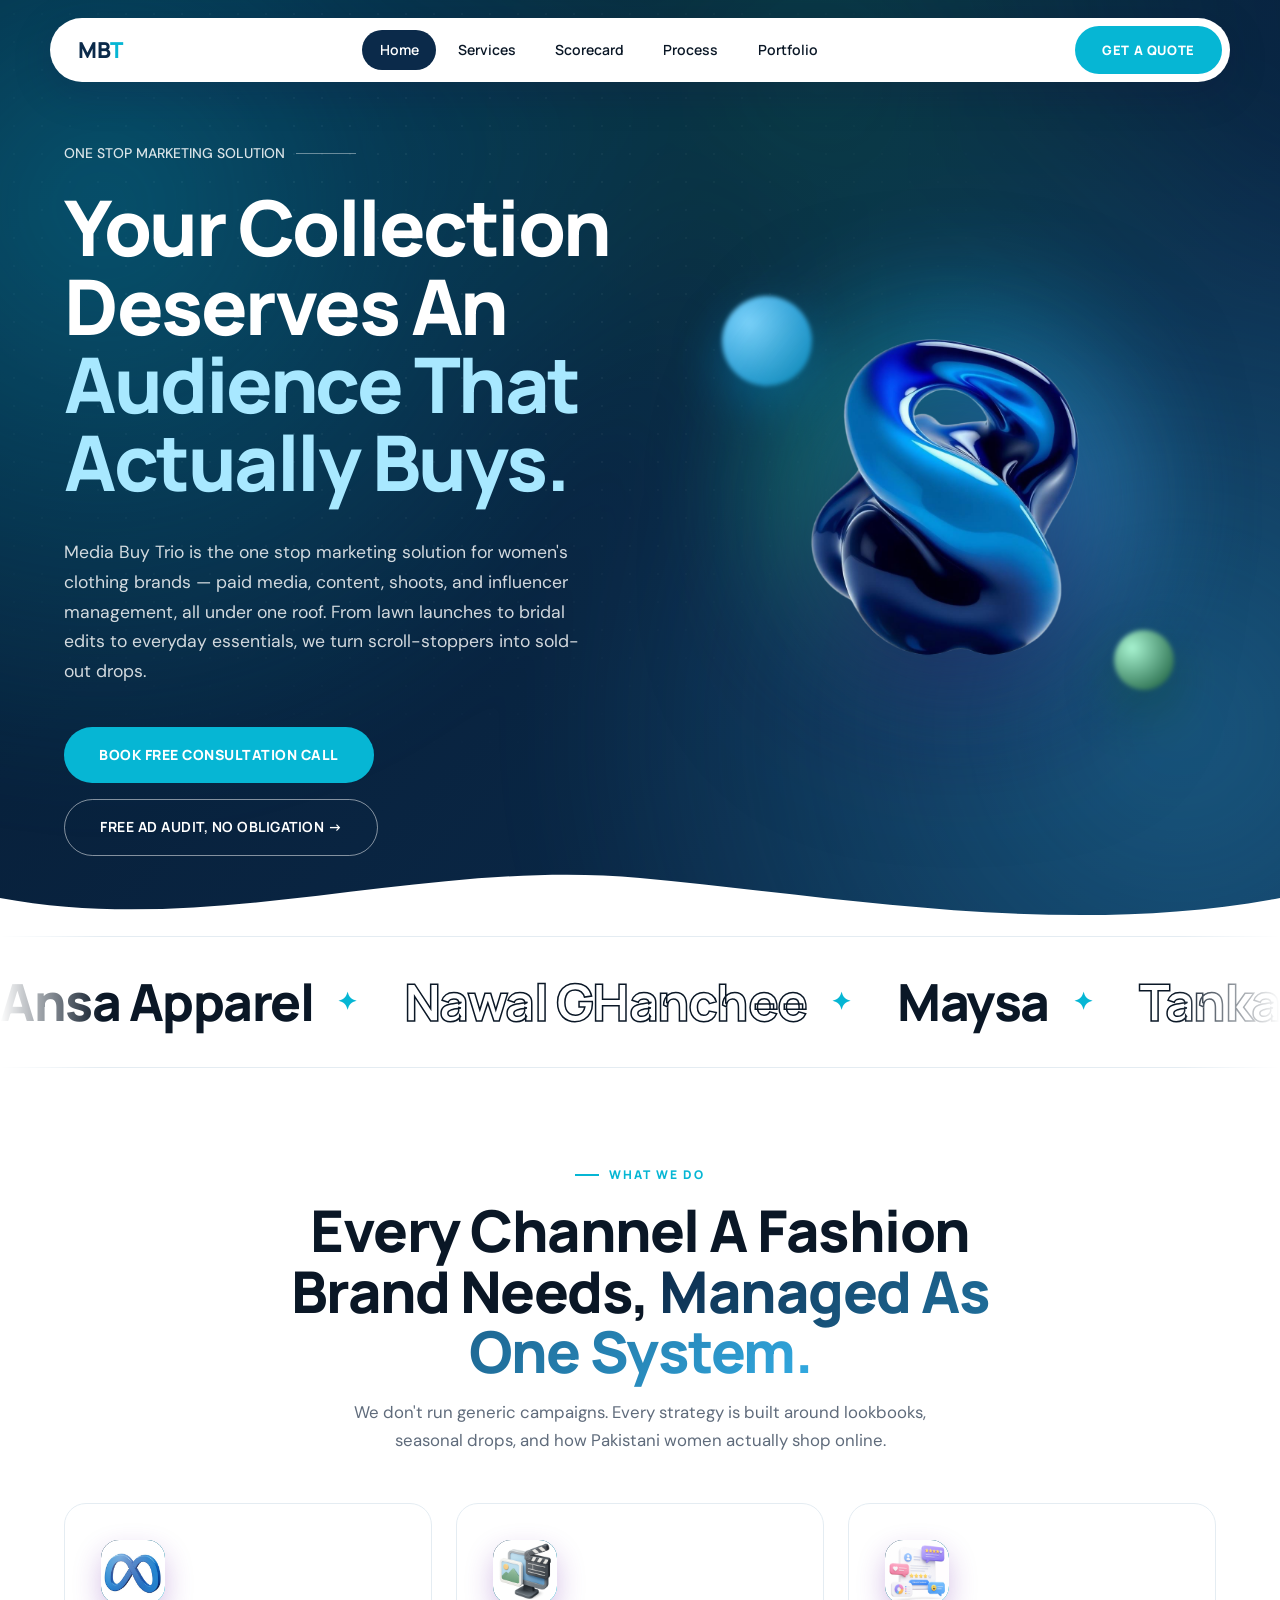
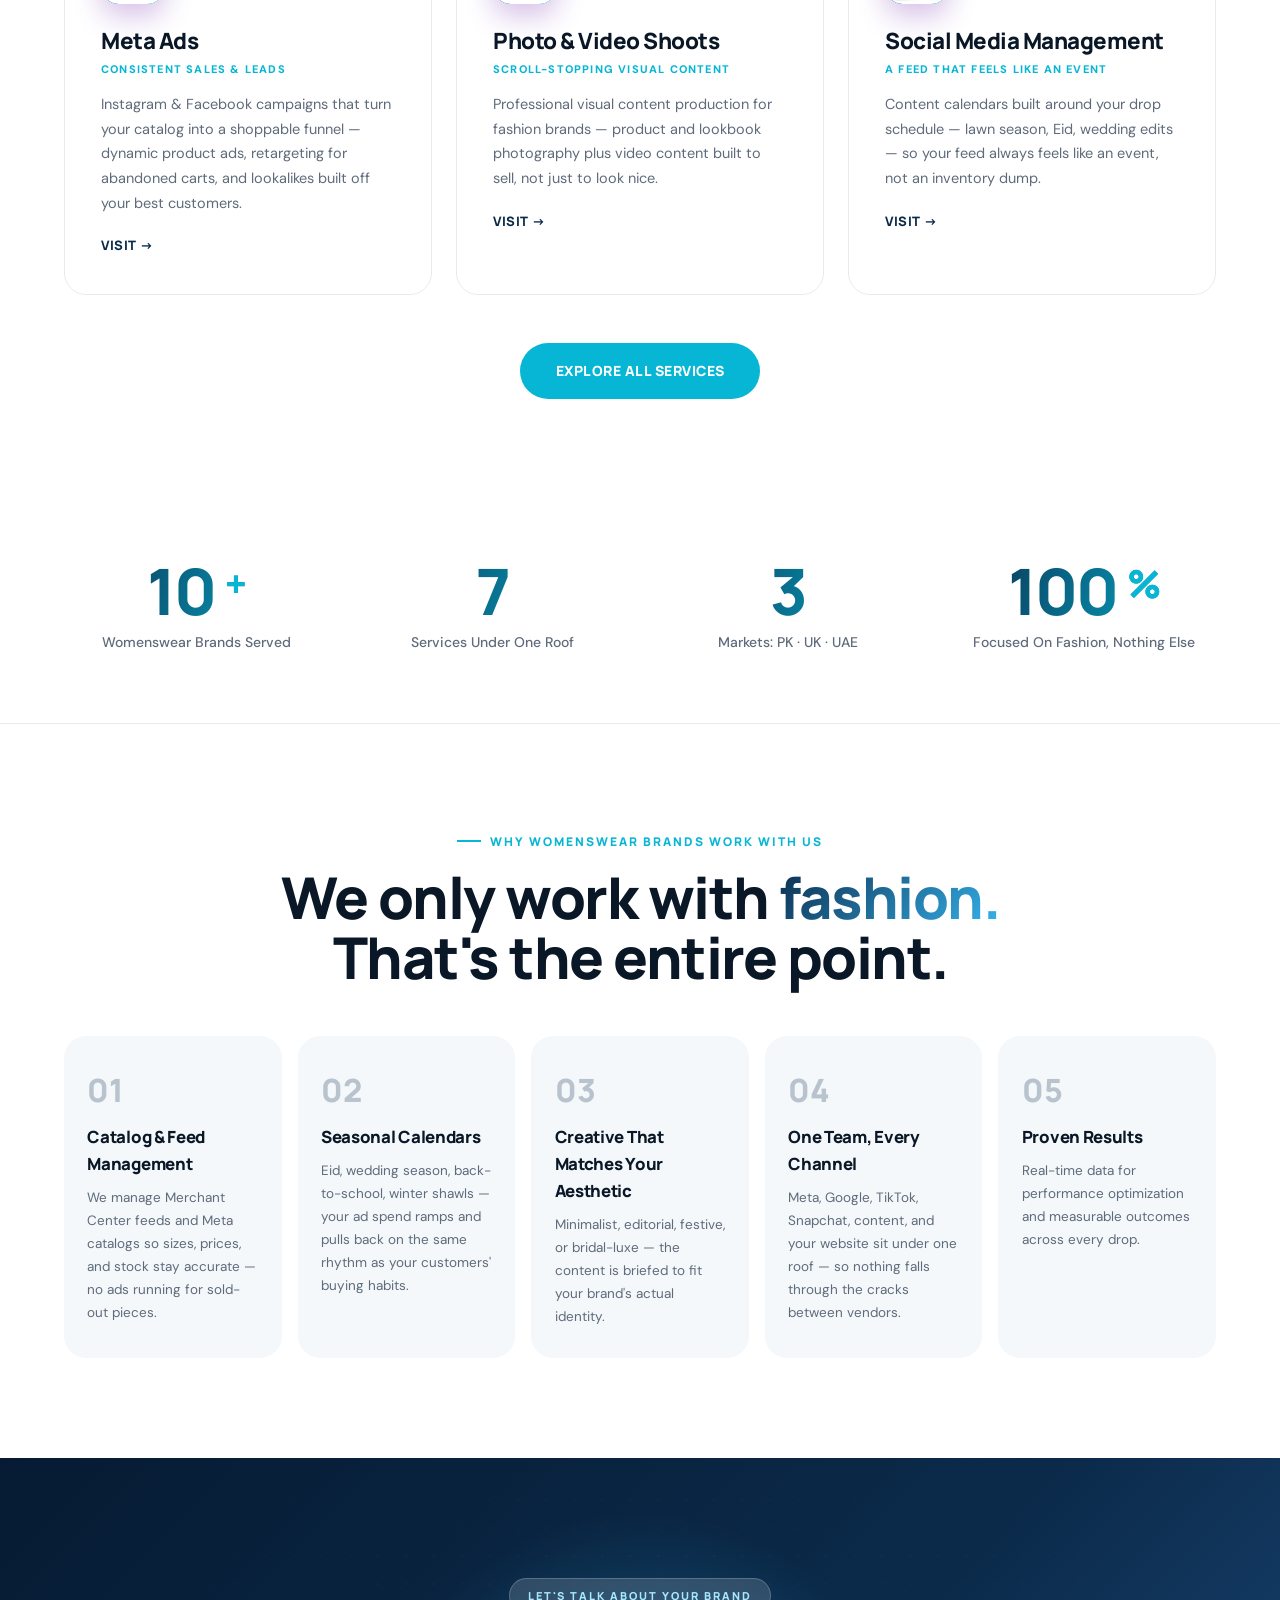
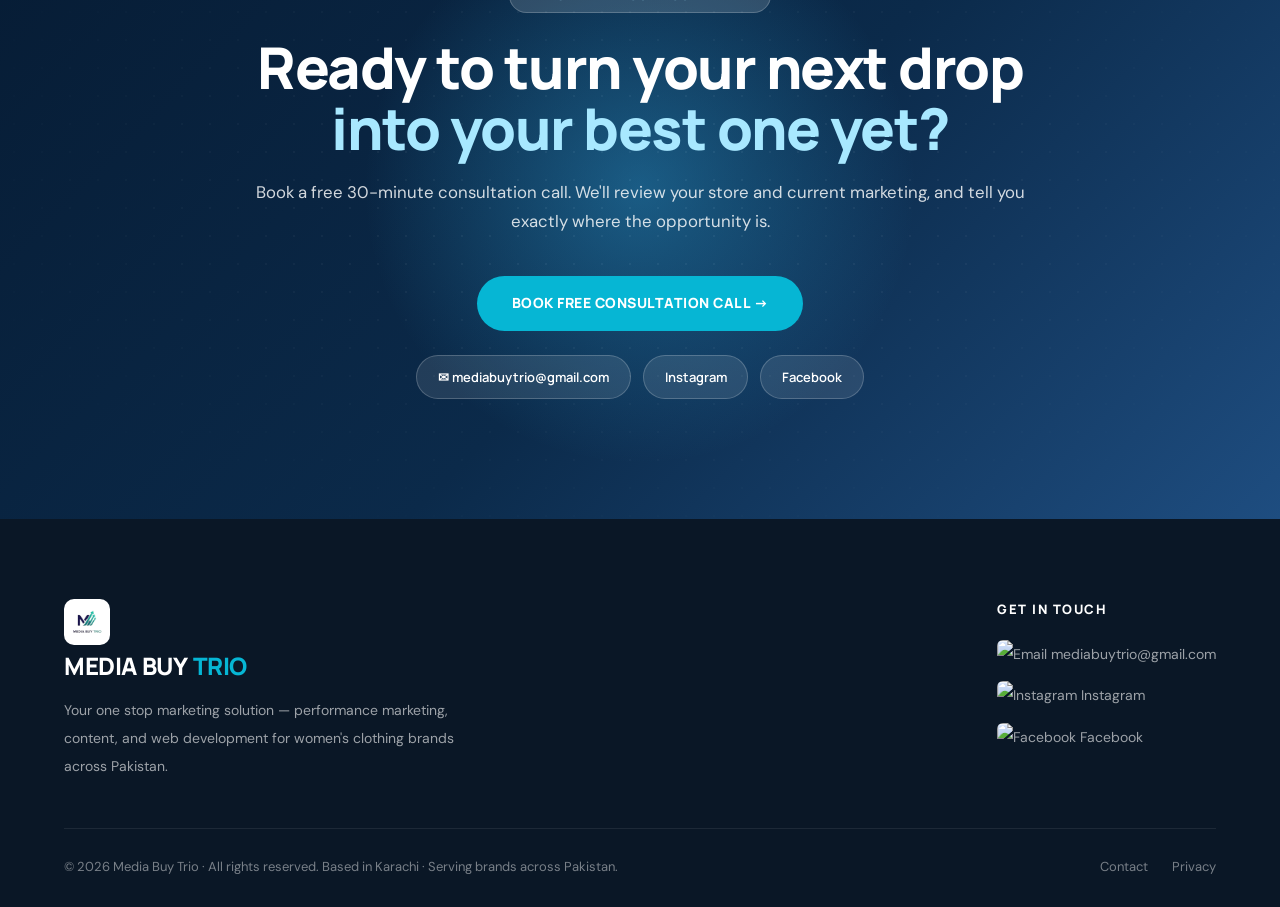
==== index.html @ 1eddd08f "Add files via upload" ====
<!doctype html>
<html lang="en">
<head>
<meta charset="utf-8">
<meta name="viewport" content="width=device-width,initial-scale=1">
<title>Media Buy Trio — ONE STOP MARKETING SOLUTION</title>
<meta name="description" content="Media Buy Trio helps Pakistani women's clothing brands grow with Meta Ads, Google Ads, TikTok Ads, Snapchat Ads, social media management, content creation and website development.">
<link rel="preconnect" href="https://fonts.googleapis.com">
<link rel="preconnect" href="https://fonts.gstatic.com" crossorigin>
<link rel="stylesheet" href="https://fonts.googleapis.com/css2?family=Manrope:wght@400;500;600;700;800&family=DM+Sans:wght@300;400;500;600;700&display=swap">
<link rel="icon" type="image/png" href="logo-brand.png">
<link rel="stylesheet" href="styles.css">

</head>
<body>
<nav class="main-nav">
  <div class="nav-inner">
    <a href="index.html" class="nav-logo">MB<span class="logo-accent">T</span></a>
    <ul class="nav-links"><li><a href="index.html" class="active">Home</a></li><li><a href="services.html">Services</a></li><li><a href="scorecard.html" class="nav-highlight">Scorecard</a></li><li><a href="process.html">Process</a></li><li><a href="portfolio.html">Portfolio</a></li></ul>
    <a href="quote.html" class="nav-cta">Get a Quote</a>
    <button class="nav-hamburger" aria-label="Menu"><span></span><span></span><span></span></button>
  </div>
</nav>
<div class="mobile-menu"><a href="index.html">Home</a><a href="services.html">Services</a><a href="scorecard.html">Scorecard</a><a href="process.html">Process</a><a href="portfolio.html">Portfolio</a><a href="quote.html" class="mob-cta">Get a Quote</a></div>
<div class="page-body">

<section class="hero">
  <div class="hero-inner">
    <div class="hero-copy">
      <div class="hero-eyebrow fade-up">ONE STOP MARKETING SOLUTION</div>
      <h1 class="hero-title fade-up">Your Collection Deserves An <span class="accent">Audience That Actually Buys.</span></h1>
      <p class="hero-sub fade-up">Media Buy Trio is the one stop marketing solution for women's clothing brands — paid media, content, shoots, and influencer management, all under one roof. From lawn launches to bridal edits to everyday essentials, we turn scroll-stoppers into sold-out drops.</p>
      <div class="hero-actions fade-up">
        <a href="quote.html" class="btn-main">Book Free Consultation Call</a>
        <a href="services.html" class="btn-ghost">Free ad audit, no obligation →</a>
      </div>
    </div>
    <div class="hero-visual fade-up">
      <span class="glow-ring" aria-hidden></span>
      <img src="hero-blob.png" alt="Abstract 3D growth shape" class="hero-blob" width="1024" height="1024">
    </div>
  </div>
  <svg class="hero-wave" viewBox="0 0 1440 120" preserveAspectRatio="none" aria-hidden>
    <path class="fill" d="M0,80 C240,120 480,40 720,60 C960,80 1200,120 1440,80 L1440,120 L0,120 Z"/>
  </svg>
</section>
<div class="marquee"><div class="marquee-inner"><span class="marquee-item"><span class="">Ansa Apparel</span><span class="sep">✦</span></span><span class="marquee-item"><span class="outline">Nawal GHanchee</span><span class="sep">✦</span></span><span class="marquee-item"><span class="">Maysa</span><span class="sep">✦</span></span><span class="marquee-item"><span class="outline">Tanka by Almas</span><span class="sep">✦</span></span><span class="marquee-item"><span class="">Miras</span><span class="sep">✦</span></span><span class="marquee-item"><span class="outline">Zeenatjahan</span><span class="sep">✦</span></span><span class="marquee-item"><span class="">Urban Cut</span><span class="sep">✦</span></span><span class="marquee-item"><span class="outline">Rakhtsaaz</span><span class="sep">✦</span></span><span class="marquee-item"><span class="">Ahmed Manan</span><span class="sep">✦</span></span><span class="marquee-item"><span class="outline">Bushra Shakeel</span><span class="sep">✦</span></span><span class="marquee-item"><span class="">Gul Manah</span><span class="sep">✦</span></span><span class="marquee-item"><span class="outline">Ayshe</span><span class="sep">✦</span></span><span class="marquee-item"><span class="">Jaanib</span><span class="sep">✦</span></span><span class="marquee-item"><span class="outline">Mashrib</span><span class="sep">✦</span></span><span class="marquee-item"><span class="">Ansa Apparel</span><span class="sep">✦</span></span><span class="marquee-item"><span class="outline">Nawal GHanchee</span><span class="sep">✦</span></span><span class="marquee-item"><span class="">Maysa</span><span class="sep">✦</span></span><span class="marquee-item"><span class="outline">Tanka by Almas</span><span class="sep">✦</span></span><span class="marquee-item"><span class="">Miras</span><span class="sep">✦</span></span><span class="marquee-item"><span class="outline">Zeenatjahan</span><span class="sep">✦</span></span><span class="marquee-item"><span class="">Urban Cut</span><span class="sep">✦</span></span><span class="marquee-item"><span class="outline">Rakhtsaaz</span><span class="sep">✦</span></span><span class="marquee-item"><span class="">Ahmed Manan</span><span class="sep">✦</span></span><span class="marquee-item"><span class="outline">Bushra Shakeel</span><span class="sep">✦</span></span><span class="marquee-item"><span class="">Gul Manah</span><span class="sep">✦</span></span><span class="marquee-item"><span class="outline">Ayshe</span><span class="sep">✦</span></span><span class="marquee-item"><span class="">Jaanib</span><span class="sep">✦</span></span><span class="marquee-item"><span class="outline">Mashrib</span><span class="sep">✦</span></span></div></div>
<section class="services-preview">
  <div class="section-inner">
    <div style="text-align:center;max-width:700px;margin:0 auto 3rem">
      <span class="section-tag fade-up">What We Do</span>
      <h2 class="section-title fade-up">Every Channel A Fashion Brand Needs, <span class="accent">Managed As One System.</span></h2>
      <p class="section-sub fade-up" style="margin:0 auto">We don't run generic campaigns. Every strategy is built around lookbooks, seasonal drops, and how Pakistani women actually shop online.</p>
    </div>
    <div class="svc-grid-home">
      
      <!-- 1. Meta Ads -->
      <div class="svc-card fade-up">
        <div class="svc-icon"><img src="meta.i.png" alt="Meta Ads icon"></div>
        <div class="svc-title">Meta Ads</div>
        <div class="svc-outcome">Consistent Sales & Leads</div>
        <div class="svc-desc">Instagram & Facebook campaigns that turn your catalog into a shoppable funnel — dynamic product ads, retargeting for abandoned carts, and lookalikes built off your best customers.</div>
        <a href="services.html" class="svc-visit">Visit →</a>
      </div>

      <!-- 2. Photoshoot (Photo & Video Shoots) -->
      <div class="svc-card fade-up">
        <div class="svc-icon"><img src="shoot.i.jpg" alt="Photo & Video Shoots icon"></div>
        <div class="svc-title">Photo & Video Shoots</div>
        <div class="svc-outcome">Scroll-Stopping Visual Content</div>
        <div class="svc-desc">Professional visual content production for fashion brands — product and lookbook photography plus video content built to sell, not just to look nice.</div>
        <a href="services.html" class="svc-visit">Visit →</a>
      </div>

      <!-- 3. Social Media Management -->
      <div class="svc-card fade-up">
        <div class="svc-icon"><img src="social media.i.jpg" alt="Social Media Management icon"></div>
        <div class="svc-title">Social Media Management</div>
        <div class="svc-outcome">A Feed That Feels Like An Event</div>
        <div class="svc-desc">Content calendars built around your drop schedule — lawn season, Eid, wedding edits — so your feed always feels like an event, not an inventory dump.</div>
        <a href="services.html" class="svc-visit">Visit →</a>
      </div>

    </div>
    <div class="section-cta-link"><a href="services.html" class="btn-main fade-up">Explore All Services</a></div>
  </div>
</section>
<section class="stats-strip"><div class="stats-grid"><div class="stat-item fade-up"><div class="stat-num">10<span class="plus">+</span></div><div class="stat-label">Womenswear Brands Served</div></div><div class="stat-item fade-up"><div class="stat-num">7</div><div class="stat-label">Services Under One Roof</div></div><div class="stat-item fade-up"><div class="stat-num">3</div><div class="stat-label">Markets: PK · UK · UAE</div></div><div class="stat-item fade-up"><div class="stat-num">100<span class="plus">%</span></div><div class="stat-label">Focused On Fashion, Nothing Else</div></div></div></section>
<section class="why-section">
  <div class="section-inner" style="text-align:center">
    <span class="section-tag fade-up">Why Womenswear Brands Work With Us</span>
    <h2 class="section-title fade-up">We only work with <span class="accent">fashion.</span><br>That's the entire point.</h2>
    <div class="why-grid"><div class="why-card fade-up"><div class="why-num">01</div><div class="why-title">Catalog & Feed Management</div><div class="why-desc">We manage Merchant Center feeds and Meta catalogs so sizes, prices, and stock stay accurate — no ads running for sold-out pieces.</div></div><div class="why-card fade-up"><div class="why-num">02</div><div class="why-title">Seasonal Calendars</div><div class="why-desc">Eid, wedding season, back-to-school, winter shawls — your ad spend ramps and pulls back on the same rhythm as your customers' buying habits.</div></div><div class="why-card fade-up"><div class="why-num">03</div><div class="why-title">Creative That Matches Your Aesthetic</div><div class="why-desc">Minimalist, editorial, festive, or bridal-luxe — the content is briefed to fit your brand's actual identity.</div></div><div class="why-card fade-up"><div class="why-num">04</div><div class="why-title">One Team, Every Channel</div><div class="why-desc">Meta, Google, TikTok, Snapchat, content, and your website sit under one roof — so nothing falls through the cracks between vendors.</div></div><div class="why-card fade-up"><div class="why-num">05</div><div class="why-title">Proven Results</div><div class="why-desc">Real-time data for performance optimization and measurable outcomes across every drop.</div></div></div>
  </div>
</section>
<section class="cta-section">
  <div class="cta-inner">
    <div class="cta-badge fade-up">Let's Talk About Your Brand</div>
    <h2 class="cta-title fade-up">Ready to turn your next drop<br><span class="accent">into your best one yet?</span></h2>
    <p class="cta-sub fade-up">Book a free 30-minute consultation call. We'll review your store and current marketing, and tell you exactly where the opportunity is.</p>
    <a href="quote.html" class="cta-btn fade-up">Book Free Consultation Call →</a>
    <div class="cta-contacts fade-up">
      <a href="mailto:mediabuytrio@gmail.com" class="contact-btn">✉ mediabuytrio@gmail.com</a>
      <a href="https://www.instagram.com/mediabuytrio_" target="_blank" rel="noreferrer" class="contact-btn">Instagram</a>
      <a href="https://www.facebook.com/profile.php?id=61581174561886" target="_blank" rel="noreferrer" class="contact-btn">Facebook</a>
    </div>
  </div>
</section>

</div>
<footer class="site-footer">
  <div class="footer-inner">
    <div class="footer-col footer-brand">
      <a href="index.html" class="footer-logo-lockup">
        <img src="logo-brand.png" alt="Media Buy Trio logo" class="footer-logo-img">
        <span class="nav-logo">MEDIA BUY <span class="logo-accent">TRIO</span></span>
      </a>
      <p>Your one stop marketing solution — performance marketing, content, and web development for women's clothing brands across Pakistan.</p>
    </div>

    <div class="footer-col footer-contact">
      <h4>GET IN TOUCH</h4>
      <div class="footer-social-links">
        <a href="mailto:mediabuytrio@gmail.com" class="footer-icon-link">
          <img src="icons/mail.jpg" alt="Email" class="footer-icon">
          <span>mediabuytrio@gmail.com</span>
        </a>
        <a href="https://www.instagram.com/mediabuytrio_" target="_blank" rel="noreferrer" class="footer-icon-link">
          <img src="icons/instagram.jpg" alt="Instagram" class="footer-icon">
          <span>Instagram</span>
        </a>
        <a href="https://www.facebook.com/profile.php?id=61581174561886" target="_blank" rel="noreferrer" class="footer-icon-link">
          <img src="icons/facebook.jpg" alt="Facebook" class="footer-icon">
          <span>Facebook</span>
        </a>
      </div>
    </div>
  </div>

  <div class="footer-bottom">
    <div class="footer-copy">&copy; 2026 Media Buy Trio &middot; All rights reserved. Based in Karachi &middot; Serving brands across Pakistan.</div>
    <div class="footer-bottom-links">
      <a href="quote.html">Contact</a>
      <a href="#">Privacy</a>
    </div>
  </div>
</footer>
<script src="script.js"></script>
</body>
</html>
---- styles.css ----
*,*::before,*::after{box-sizing:border-box;margin:0;padding:0}
:root{
  /* Palette: deep navy → ocean blue → cyan → light sky, with dark green accent.
     Token names kept for backward compatibility across components. */
  --purple:#0B2A4A;        /* primary deep blue */
  --purple-deep:#061B33;   /* darker navy */
  --purple-light:#1E4D80;  /* mid ocean blue */
  --orange:#06B6D4;        /* cyan (CTA) */
  --orange-deep:#0891B2;   /* deeper cyan */
  --pink:#38BDF8;          /* light blue */
  --green:#0F5132;         /* dark green accent */
  --green-light:#14B87A;   /* fresh green highlight */
  --accent-soft:#A8E8FF;   /* light cyan text on dark hero */
  --ink:#0A1726;
  --ink2:#1F2A3D;
  --muted:#5F6B7B;
  --line:#E4ECF2;
  --bg:#FFFFFF;
  --bg-soft:#F4F8FB;
  --font-head:'Manrope','Syne',sans-serif;
  --font-body:'DM Sans',sans-serif;
  --radius:14px;
  --radius-lg:22px;
  --radius-pill:999px;
}
html{scroll-behavior:smooth}
body{font-family:var(--font-body);background:var(--bg);color:var(--ink);font-size:16px;line-height:1.6;overflow-x:hidden}
::-webkit-scrollbar{width:6px}::-webkit-scrollbar-track{background:#f4f4f6}::-webkit-scrollbar-thumb{background:var(--purple);border-radius:3px}

/* ===== NAV (white pill on purple) ===== */
nav.main-nav{position:fixed;top:18px;left:50%;transform:translateX(-50%);z-index:200;background:#fff;border-radius:var(--radius-pill);padding:8px 8px 8px 28px;display:flex;align-items:center;gap:1.5rem;box-shadow:0 10px 40px rgba(20,10,60,.18);width:calc(100% - 40px);max-width:1180px;transition:box-shadow .3s,top .3s}
nav.main-nav.scrolled{box-shadow:0 8px 28px rgba(20,10,60,.22)}
.nav-inner{display:flex;justify-content:space-between;align-items:center;width:100%;gap:1rem}
.nav-logo{font-family:var(--font-head);font-size:22px;font-weight:800;color:var(--purple);text-decoration:none;letter-spacing:-.5px;display:flex;align-items:center;gap:.35rem;line-height:1}
.nav-logo .logo-accent{color:var(--orange)}
.nav-links{display:flex;gap:.25rem;list-style:none;align-items:center}
.nav-links a{color:var(--ink);text-decoration:none;font-size:14px;font-weight:600;padding:.65rem 1.1rem;border-radius:var(--radius-pill);transition:all .2s;font-family:var(--font-head)}
.nav-links a:hover{background:#E0F2FE;color:var(--purple)}
.nav-links a.active{background:var(--purple);color:#fff}
.nav-cta{background:var(--orange);color:#fff;padding:.85rem 1.7rem;border-radius:var(--radius-pill);font-size:13px;font-weight:800;text-decoration:none;font-family:var(--font-head);letter-spacing:.6px;text-transform:uppercase;transition:all .25s;white-space:nowrap}
.nav-cta:hover{background:var(--orange-deep);transform:translateY(-1px);box-shadow:0 8px 24px rgba(243,116,35,.35)}
.nav-hamburger{display:none;flex-direction:column;gap:5px;cursor:pointer;padding:8px;background:var(--purple);border-radius:50%;border:none;width:42px;height:42px;align-items:center;justify-content:center}
.nav-hamburger span{display:block;width:18px;height:2px;background:#fff;border-radius:2px}
.mobile-menu{display:none;position:fixed;top:80px;left:20px;right:20px;background:#fff;border-radius:var(--radius-lg);padding:1.25rem;z-index:199;flex-direction:column;gap:.25rem;box-shadow:0 20px 60px rgba(20,10,60,.25)}
.mobile-menu.open{display:flex}
.mobile-menu a{color:var(--ink);text-decoration:none;font-size:15px;font-weight:700;padding:.85rem 1rem;border-radius:var(--radius-pill);font-family:var(--font-head)}
.mobile-menu a:hover{background:#E0F2FE;color:var(--purple)}
.mobile-menu .mob-cta{background:var(--orange);color:#fff;text-align:center;margin-top:.5rem}

.ticker-header{display:none}

.page-body{padding-top:0}

/* ===== SHARED ===== */
.section{padding:90px 5%;position:relative}
.section-inner{max-width:1240px;margin:0 auto;position:relative}
.section-tag{font-family:var(--font-head);font-size:12px;font-weight:800;letter-spacing:2px;text-transform:uppercase;color:var(--orange);margin-bottom:1rem;display:inline-flex;align-items:center;gap:.6rem}
.section-tag::before{content:'';width:24px;height:2px;background:var(--orange);display:inline-block}
h2.section-title{font-family:var(--font-head);font-size:clamp(2.2rem,4.5vw,3.6rem);font-weight:800;letter-spacing:-1.5px;line-height:1.05;margin-bottom:1rem;color:var(--ink)}
h2.section-title .accent{color:var(--purple);background:linear-gradient(135deg,var(--purple) 0%,var(--pink) 60%,var(--orange) 100%);-webkit-background-clip:text;background-clip:text;-webkit-text-fill-color:transparent}
.section-sub{font-size:1.05rem;color:var(--muted);max-width:600px;margin-bottom:3rem;line-height:1.7;font-weight:400}

/* Buttons */
.btn-main,.cta-btn{background:var(--orange);color:#fff;padding:1.05rem 2.2rem;border-radius:var(--radius-pill);font-weight:800;font-size:14px;text-decoration:none;font-family:var(--font-head);letter-spacing:.5px;text-transform:uppercase;transition:all .25s;display:inline-flex;align-items:center;gap:.6rem;border:none;cursor:pointer}
.btn-main:hover,.cta-btn:hover{background:var(--orange-deep);transform:translateY(-2px);box-shadow:0 12px 30px rgba(243,116,35,.35)}
.btn-ghost{border:1.5px solid rgba(255,255,255,.5);color:#fff;padding:1rem 2.2rem;border-radius:var(--radius-pill);font-weight:700;font-size:14px;text-decoration:none;transition:all .25s;display:inline-flex;align-items:center;gap:.6rem;background:transparent;font-family:var(--font-head);letter-spacing:.5px;text-transform:uppercase;cursor:pointer}
.btn-ghost:hover{border-color:#fff;background:rgba(255,255,255,.1);transform:translateY(-2px)}
.btn-ghost-dark{border:1.5px solid var(--line);color:var(--ink);padding:1rem 2.2rem;border-radius:var(--radius-pill);font-weight:700;font-size:14px;text-decoration:none;transition:all .25s;display:inline-flex;align-items:center;gap:.6rem;background:transparent;font-family:var(--font-head);letter-spacing:.5px;text-transform:uppercase}
.btn-ghost-dark:hover{border-color:var(--purple);color:var(--purple)}

/* ===== HERO ===== */
.hero{background:linear-gradient(135deg,var(--purple-deep) 0%,var(--purple) 55%,var(--purple-light) 100%);position:relative;overflow:hidden;padding:140px 5% 80px;min-height:100vh;display:flex;align-items:center;color:#fff}
.hero::before{content:'';position:absolute;inset:0;background-image:radial-gradient(rgba(255,255,255,.07) 1px,transparent 1px);background-size:28px 28px;mask-image:radial-gradient(ellipse 70% 70% at 30% 30%,black,transparent 80%);pointer-events:none}
.hero-inner{max-width:1240px;margin:0 auto;position:relative;z-index:2;width:100%;display:grid;grid-template-columns:1.1fr 1fr;gap:3rem;align-items:center}
.hero-eyebrow{display:inline-flex;align-items:center;gap:.7rem;font-size:14px;color:rgba(255,255,255,.85);margin-bottom:1.5rem;font-weight:500}
.hero-eyebrow::after{content:'';width:60px;height:1px;background:rgba(255,255,255,.4);display:inline-block}
h1.hero-title{font-family:var(--font-head);font-size:clamp(2.8rem,6vw,5.4rem);font-weight:800;line-height:1.02;letter-spacing:-2.5px;margin-bottom:2.25rem;color:#fff}
.hero-title .accent{color:#A8E8FF}
.hero-sub{font-size:1.1rem;color:rgba(255,255,255,.82);max-width:520px;margin-bottom:2.5rem;line-height:1.7;font-weight:400}
.hero-actions{display:flex;gap:1rem;flex-wrap:wrap;align-items:center}
.hero-visual{position:relative;display:flex;align-items:center;justify-content:center;min-height:480px}
.hero-blob{width:100%;max-width:380px;height:auto;filter:drop-shadow(0 30px 80px rgba(40,5,80,.55));animation:floaty 6s ease-in-out infinite}
@keyframes floaty{0%,100%{transform:translateY(0) rotate(-2deg)}50%{transform:translateY(-18px) rotate(2deg)}}
.hero-stats{display:none}

.hero-wave{position:absolute;left:0;right:0;bottom:-2px;width:100%;height:120px;z-index:3;pointer-events:none}
.hero-wave path.fill{fill:#fff}
.hero-curve{position:absolute;left:0;right:0;bottom:-40px;width:100%;height:200px;z-index:4;pointer-events:none}

/* ===== MARQUEE ===== */
.marquee{background:transparent;padding:1.5rem 0;overflow:hidden;border-top:1px solid var(--line);border-bottom:1px solid var(--line)}
.marquee-inner{display:flex;gap:3rem;animation:ticker 30s linear infinite;white-space:nowrap}
@keyframes ticker{0%{transform:translateX(0)}100%{transform:translateX(-50%)}}
.marquee-item{font-family:var(--font-head);font-size:clamp(2rem,4vw,3.5rem);font-weight:800;color:var(--ink);letter-spacing:-1.5px;display:flex;align-items:center;gap:1.5rem;flex-shrink:0}
.marquee-item .sep{color:var(--orange);font-size:1.5rem}
.marquee-item .outline{-webkit-text-stroke:1.5px var(--ink);-webkit-text-fill-color:transparent;color:transparent}

/* ===== SERVICES ===== */
.services-preview{padding:90px 5%;background:#fff}
.svc-grid-home,.services-grid{display:grid;grid-template-columns:repeat(3,1fr);gap:1.5rem;margin-top:1rem}
.svc-card{background:#fff;border:1px solid var(--line);border-radius:var(--radius-lg);padding:2.25rem;transition:all .35s;position:relative;overflow:hidden;cursor:pointer}
.svc-card:hover{transform:translateY(-6px);box-shadow:0 24px 60px rgba(20,10,60,.10);border-color:transparent}
.svc-card::after{content:'';position:absolute;inset:auto -40% -60% auto;width:240px;height:240px;background:radial-gradient(circle,rgba(243,116,35,.18) 0%,transparent 60%);opacity:0;transition:opacity .4s;pointer-events:none}
.svc-card:hover::after{opacity:1}
.svc-icon{width:64px;height:64px;border-radius:18px;background:linear-gradient(135deg,var(--purple),var(--pink));display:flex;align-items:center;justify-content:center;margin-bottom:1.5rem;color:#fff;box-shadow:0 12px 28px rgba(107,31,168,.28);overflow:hidden}
.svc-icon img{width:100%;height:100%;object-fit:cover;border-radius:inherit;display:block}
.svc-icon svg{color:#fff;width:28px;height:28px}
.svc-title{font-family:var(--font-head);font-size:1.4rem;font-weight:800;margin-bottom:.4rem;color:var(--ink);letter-spacing:-.5px;line-height:1.2}
.svc-outcome{font-size:11px;font-weight:800;letter-spacing:1.2px;text-transform:uppercase;color:var(--orange);margin-bottom:.85rem}
.svc-desc{font-size:14.5px;color:var(--muted);line-height:1.7}
.svc-visit{display:inline-flex;align-items:center;gap:.4rem;margin-top:1.25rem;font-family:var(--font-head);font-size:13px;font-weight:800;color:var(--purple);text-transform:uppercase;letter-spacing:.5px;text-decoration:none}
.svc-features{margin-top:1.25rem;padding-top:1.25rem;border-top:1px solid var(--line);display:flex;flex-direction:column;gap:.5rem}
.svc-feature{font-size:13px;color:var(--ink2);display:flex;align-items:center;gap:.55rem}
.svc-feature::before{content:'✓';color:var(--orange);font-weight:800;font-size:13px;flex-shrink:0}
.section-cta-link{margin-top:3rem;text-align:center}
.svc-extra{padding:90px 5%;background:var(--bg-soft)}
.svc-extra-grid{display:grid;grid-template-columns:repeat(2,1fr);gap:1.5rem;max-width:1240px;margin:0 auto}
.svc-extra-card{background:#fff;border:1px solid var(--line);border-radius:var(--radius-lg);padding:2rem;transition:all .3s}
.svc-extra-card:hover{border-color:var(--purple);transform:translateY(-3px);box-shadow:0 18px 40px rgba(20,10,60,.08)}
.svc-extra-desc{font-size:14px;color:var(--muted);line-height:1.7;margin-top:.5rem}

/* ===== STATS ===== */
.stats-strip{background:#fff;padding:70px 5%;border-bottom:1px solid var(--line)}
.stats-grid{max-width:1240px;margin:0 auto;display:grid;grid-template-columns:repeat(4,1fr);gap:2rem;text-align:center}
.stat-item .stat-num{font-family:var(--font-head);font-size:clamp(2.5rem,5vw,4.2rem);font-weight:800;background:linear-gradient(135deg,var(--purple) 0%,var(--pink) 50%,var(--orange) 100%);-webkit-background-clip:text;background-clip:text;-webkit-text-fill-color:transparent;letter-spacing:-2px;line-height:1;display:flex;align-items:flex-start;justify-content:center;gap:.15em}
.stat-item .stat-num .plus{color:var(--orange);-webkit-text-fill-color:var(--orange);font-size:.6em;margin-top:.15em}
.stat-item .stat-label{font-size:14px;color:var(--muted);margin-top:.5rem;font-weight:500}

/* ===== WHY US ===== */
.why-section{padding:100px 5%;background:#fff}
.why-grid{display:grid;grid-template-columns:repeat(5,1fr);gap:1rem;margin-top:3rem}
.why-card{background:var(--bg-soft);border-radius:var(--radius-lg);padding:1.75rem 1.4rem;text-align:left;transition:all .35s;border:1px solid transparent}
.why-card:hover{background:#fff;border-color:var(--line);transform:translateY(-4px);box-shadow:0 18px 40px rgba(20,10,60,.08)}
.why-num{font-family:var(--font-head);font-size:2rem;font-weight:800;color:var(--purple);opacity:.25;margin-bottom:.5rem}
.why-title{font-family:var(--font-head);font-size:1.05rem;font-weight:800;margin-bottom:.6rem;color:var(--ink);letter-spacing:-.3px}
.why-desc{font-size:13.5px;color:var(--muted);line-height:1.7}

/* ===== PAGE HERO ===== */
.page-hero{background:linear-gradient(135deg,var(--purple-deep) 0%,var(--purple) 55%,var(--purple-light) 100%);color:#fff;padding:160px 5% 100px;position:relative;overflow:hidden}
.page-hero::before{content:'';position:absolute;inset:0;background-image:radial-gradient(rgba(255,255,255,.07) 1px,transparent 1px);background-size:28px 28px;mask-image:radial-gradient(ellipse 80% 80% at 50% 50%,black,transparent 90%);pointer-events:none}
.page-hero-inner{max-width:1240px;margin:0 auto;position:relative;z-index:1;text-align:center}
.page-breadcrumb{font-size:13px;color:rgba(255,255,255,.7);margin-bottom:1.5rem}
.page-breadcrumb a{color:#A8E8FF;text-decoration:none}
.page-breadcrumb a:hover{text-decoration:underline}
h1.page-title{font-family:var(--font-head);font-size:clamp(2.4rem,5.5vw,4.6rem);font-weight:800;letter-spacing:-2px;line-height:1.05;margin-bottom:1.25rem;color:#fff}
h1.page-title .accent{color:#A8E8FF}
.page-desc{font-size:1.1rem;color:rgba(255,255,255,.82);max-width:680px;line-height:1.7;font-weight:400;margin:0 auto}
.page-hero + section,.page-hero + div{position:relative}

/* ==========================================================================
   SCORECARD PAGE STYLES
   ========================================================================== */

.scorecard-wrap {
  max-width: 800px;
  margin: 0 auto;
  padding: 0 1rem;
}

.scorecard-panel {
  background: var(--bg-card, #ffffff);
  border: 1px solid var(--border-color, #e5e7eb);
  border-radius: 16px;
  box-shadow: 0 10px 30px rgba(0, 0, 0, 0.05);
  position: relative;
  overflow: hidden;
  padding: 2.5rem;
}

.sc-progress {
  position: absolute;
  top: 0;
  left: 0;
  width: 100%;
  height: 6px;
  background: var(--bg-muted, #f3f4f6);
}

.sc-progress-bar {
  height: 100%;
  width: 0%;
  background: var(--accent-color, #2563eb);
  transition: width 0.4s ease;
}

.sc-step {
  display: none;
  animation: fadeIn 0.3s ease-in-out;
}

.sc-step.active {
  display: block;
}

@keyframes fadeIn {
  from { opacity: 0; transform: translateY(8px); }
  to { opacity: 1; transform: translateY(0); }
}

.sc-intro {
  text-align: center;
  padding: 1rem 0;
}

.sc-intro-icon {
  width: 64px;
  height: 64px;
  background: rgba(37, 99, 235, 0.1);
  color: var(--accent-color, #2563eb);
  border-radius: 50%;
  display: flex;
  align-items: center;
  justify-content: center;
  margin: 0 auto 1.5rem auto;
}

.sc-intro h2 {
  font-size: 1.875rem;
  font-weight: 700;
  margin-bottom: 0.75rem;
}

.sc-intro p {
  color: var(--muted, #6b7280);
  max-width: 600px;
  margin: 0 auto 1.5rem auto;
  line-height: 1.6;
}

.sc-areas {
  display: flex;
  flex-wrap: wrap;
  gap: 0.5rem;
  justify-content: center;
  margin-bottom: 2rem;
}

.sc-area-chip {
  background: var(--bg-chip, #f3f4f6);
  color: var(--text-color, #1f2937);
  font-size: 0.875rem;
  font-weight: 500;
  padding: 0.4rem 0.85rem;
  border-radius: 20px;
}

.sc-qhead {
  display: flex;
  justify-content: space-between;
  align-items: center;
  margin-bottom: 1.5rem;
  font-size: 0.875rem;
  font-weight: 600;
}

.sc-qcount {
  color: var(--muted, #6b7280);
}

.sc-qcat {
  color: var(--accent-color, #2563eb);
  background: rgba(37, 99, 235, 0.1);
  padding: 0.25rem 0.75rem;
  border-radius: 12px;
  text-transform: uppercase;
  font-size: 0.75rem;
  letter-spacing: 0.05em;
}

.sc-question {
  font-size: 1.35rem;
  font-weight: 700;
  margin-bottom: 1.5rem;
  line-height: 1.4;
}

.sc-options {
  display: flex;
  flex-direction: column;
  gap: 0.75rem;
  margin-bottom: 2rem;
}

.sc-option {
  padding: 1rem 1.25rem;
  border: 1px solid var(--border-color, #e5e7eb);
  border-radius: 8px;
  cursor: pointer;
  transition: all 0.2s ease;
  font-weight: 500;
  display: flex;
  align-items: center;
}

.sc-option:hover {
  border-color: var(--accent-color, #2563eb);
  background: rgba(37, 99, 235, 0.02);
}

.sc-option.selected {
  border-color: var(--accent-color, #2563eb);
  background: rgba(37, 99, 235, 0.08);
  font-weight: 600;
}

.sc-nav {
  display: flex;
  justify-content: space-between;
  align-items: center;
  padding-top: 1rem;
  border-top: 1px solid var(--border-color, #e5e7eb);
}

.sc-back, .sc-next {
  background: none;
  border: none;
  font-weight: 600;
  cursor: pointer;
  font-size: 0.95rem;
  padding: 0.5rem 1rem;
  border-radius: 6px;
  transition: background 0.2s;
}

.sc-back {
  color: var(--muted, #6b7280);
}

.sc-back:hover {
  background: var(--bg-muted, #f3f4f6);
}

.sc-next {
  background: var(--accent-color, #2563eb);
  color: #ffffff;
}

.sc-next:hover {
  opacity: 0.9;
}

.sc-loading {
  text-align: center;
  padding: 4rem 1rem;
}

.sc-spinner {
  width: 48px;
  height: 48px;
  border: 4px solid var(--bg-muted, #f3f4f6);
  border-top-color: var(--accent-color, #2563eb);
  border-radius: 50%;
  animation: spin 1s linear infinite;
  margin: 0 auto 1.5rem auto;
}

@keyframes spin {
  to { transform: rotate(360deg); }
}

#sc-results {
  text-align: center;
}

.sc-score-ring {
  position: relative;
  width: 180px;
  height: 180px;
  margin: 0 auto 1.5rem auto;
}

.sc-score-ring svg {
  transform: rotate(-90deg);
}

.sc-score-track {
  fill: none;
  stroke: var(--bg-muted, #f3f4f6);
  stroke-width: 12;
}

.sc-score-fill {
  fill: none;
  stroke: var(--accent-color, #2563eb);
  stroke-width: 12;
  stroke-linecap: round;
  stroke-dasharray: 490;
  stroke-dashoffset: 490;
  transition: stroke-dashoffset 1.5s ease-out;
}

.sc-score-num {
  position: absolute;
  top: 50%;
  left: 50%;
  transform: translate(-50%, -50%);
  display: flex;
  flex-direction: column;
  align-items: center;
}

.sc-score-num .n {
  font-size: 2.5rem;
  font-weight: 800;
  line-height: 1;
}

.sc-score-num .d {
  font-size: 0.65rem;
  color: var(--muted, #6b7280);
  font-weight: 700;
  margin-top: 4px;
}

.sc-verdict {
  font-size: 1.5rem;
  font-weight: 800;
  margin-bottom: 0.25rem;
}

.sc-verdict-sub {
  color: var(--muted, #6b7280);
  margin-bottom: 2rem;
}

.sc-results-grid {
  display: grid;
  grid-template-columns: 1fr 1fr;
  gap: 1.5rem;
  text-align: left;
  margin: 2rem 0;
}

.sc-result-card {
  padding: 1.25rem;
  border-radius: 12px;
}

.sc-result-card.strengths {
  background: rgba(16, 185, 129, 0.08);
  border: 1px solid rgba(16, 185, 129, 0.2);
}

.sc-result-card.strengths h4 {
  color: #059669;
  font-weight: 700;
  margin-bottom: 0.75rem;
}

.sc-result-card.improve {
  background: rgba(245, 158, 11, 0.08);
  border: 1px solid rgba(245, 158, 11, 0.2);
}

.sc-result-card.improve h4 {
  color: #d97706;
  font-weight: 700;
  margin-bottom: 0.75rem;
}

.sc-result-card ul {
  list-style: none;
  padding: 0;
  margin: 0;
}

.sc-result-card li {
  font-size: 0.9rem;
  margin-bottom: 0.5rem;
  line-height: 1.4;
}

.sc-cta-box {
  background: var(--bg-muted, #f8fafc);
  padding: 1.5rem;
  border-radius: 12px;
  margin-bottom: 1.5rem;
}

.sc-cta-box p {
  margin-bottom: 1rem;
  color: var(--text-color, #1f2937);
  font-size: 0.95rem;
}

.sc-restart {
  display: inline-block;
  color: var(--muted, #6b7280);
  font-size: 0.875rem;
  text-decoration: underline;
  cursor: pointer;
}

@media (max-width: 640px) {
  .scorecard-panel {
    padding: 1.5rem 1rem;
  }
  
  .sc-results-grid {
    grid-template-columns: 1fr;
  }
}

/* ===== CASE STUDIES ===== */
.case-grid{display:flex;flex-direction:column;gap:1.5rem}
.case-card{background:#fff;border:1px solid var(--line);border-radius:var(--radius-lg);overflow:hidden;transition:all .3s}
.case-card:hover{border-color:transparent;box-shadow:0 20px 50px rgba(20,10,60,.10);transform:translateY(-3px)}
.case-top{padding:2rem 2.25rem;border-bottom:1px solid var(--line);display:flex;justify-content:space-between;align-items:flex-start;gap:1.5rem;flex-wrap:wrap}
.case-headline{flex:1;min-width:240px}
.case-niche{display:inline-block;background:#E0F2FE;color:var(--purple);font-size:10px;font-weight:800;letter-spacing:.8px;text-transform:uppercase;padding:5px 12px;border-radius:var(--radius-pill);margin-bottom:.75rem;font-family:var(--font-head)}
.case-title{font-family:var(--font-head);font-size:1.25rem;font-weight:800;line-height:1.3;letter-spacing:-.5px;color:var(--ink)}
.case-title .accent{background:linear-gradient(135deg,var(--purple),var(--orange));-webkit-background-clip:text;background-clip:text;-webkit-text-fill-color:transparent}
.case-channel{font-size:12px;color:var(--muted);margin-top:.4rem;font-weight:500}
.case-metrics{display:flex;gap:2rem;flex-wrap:wrap}
.cm{text-align:right}
.cm-val{font-family:var(--font-head);font-size:1.9rem;font-weight:800;color:var(--orange);letter-spacing:-1px;line-height:1}
.cm-label{font-size:11px;color:var(--muted);margin-top:.3rem;text-transform:uppercase;font-weight:600;letter-spacing:.5px}
.case-body{padding:1.5rem 2.25rem;display:flex;gap:2rem;flex-wrap:wrap;background:var(--bg-soft)}
.case-desc{flex:1;min-width:220px;font-size:14px;color:var(--ink2);line-height:1.75}
.case-tags{display:flex;gap:.4rem;flex-wrap:wrap;align-items:flex-start;padding-top:2px}
.ctag{font-size:10px;padding:5px 11px;border-radius:var(--radius-pill);border:1px solid var(--line);color:var(--muted);font-weight:700;font-family:var(--font-head);letter-spacing:.4px;text-transform:uppercase;background:#fff}

/* ===== PROCESS ===== */
.steps-grid{display:grid;grid-template-columns:repeat(3,1fr);gap:1.5rem}
.step{background:#fff;border:1px solid var(--line);border-radius:var(--radius-lg);padding:2.25rem;position:relative;transition:all .3s;overflow:hidden}
.step:hover{transform:translateY(-4px);box-shadow:0 20px 40px rgba(20,10,60,.08);border-color:transparent}
.step-num{font-family:var(--font-head);font-size:4rem;font-weight:800;background:linear-gradient(135deg,var(--purple),var(--orange));-webkit-background-clip:text;background-clip:text;-webkit-text-fill-color:transparent;line-height:1;margin-bottom:1rem;letter-spacing:-3px;opacity:.85}
.step-title{font-family:var(--font-head);font-size:1.15rem;font-weight:800;color:var(--ink);margin-bottom:.75rem;letter-spacing:-.3px}
.step-desc{font-size:14px;color:var(--muted);line-height:1.7}
.step-detail{margin-top:1.25rem;padding-top:1.25rem;border-top:1px solid var(--line);display:flex;flex-direction:column;gap:.5rem}
.step-detail-item{font-size:13px;color:var(--ink2);display:flex;align-items:flex-start;gap:.6rem;line-height:1.5}
.step-detail-item::before{content:'✓';color:var(--orange);font-weight:800;font-size:12px;margin-top:1px;flex-shrink:0}

/* ===== CTA STRIP ===== */
.cta-section,.cta-strip{padding:120px 5%;text-align:center;position:relative;overflow:hidden;background:linear-gradient(135deg,var(--purple-deep) 0%,var(--purple) 55%,var(--purple-light) 100%);color:#fff}
.cta-section::before,.cta-strip::before{content:'';position:absolute;inset:0;background-image:radial-gradient(rgba(255,255,255,.07) 1px,transparent 1px);background-size:28px 28px;mask-image:radial-gradient(ellipse 60% 60% at 50% 50%,black,transparent);pointer-events:none}
.cta-inner,.cta-strip-inner{max-width:780px;margin:0 auto;position:relative;z-index:1}
.cta-badge{display:inline-block;background:rgba(255,255,255,.15);color:#A8E8FF;font-family:var(--font-head);font-size:11px;font-weight:800;letter-spacing:2px;text-transform:uppercase;padding:8px 18px;border-radius:var(--radius-pill);margin-bottom:1.5rem;border:1px solid rgba(255,255,255,.2)}
h2.cta-title,.cta-strip h2{font-family:var(--font-head);font-size:clamp(2.2rem,5vw,3.6rem);font-weight:800;color:#fff;letter-spacing:-1.5px;line-height:1.05;margin-bottom:1.25rem}
h2.cta-title .accent,.cta-strip h2 .accent{color:#A8E8FF}
.cta-sub,.cta-strip p{font-size:1.05rem;color:rgba(255,255,255,.82);margin-bottom:2.5rem;line-height:1.7}
.cta-meta{margin-top:2rem;display:flex;justify-content:center;gap:2rem;flex-wrap:wrap}
.cta-meta-item{font-size:13px;color:rgba(255,255,255,.75);display:flex;align-items:center;gap:.4rem}
.cta-contacts{display:flex;justify-content:center;gap:.75rem;margin-top:1.5rem;flex-wrap:wrap}
.contact-btn{display:inline-flex;align-items:center;gap:.5rem;background:rgba(255,255,255,.1);border:1px solid rgba(255,255,255,.2);color:#fff;text-decoration:none;padding:.65rem 1.3rem;border-radius:var(--radius-pill);font-size:13px;font-weight:600;transition:all .2s;font-family:var(--font-head)}
.contact-btn:hover{background:#fff;color:var(--purple);border-color:#fff}

/* ===== BRANDS ===== */
.brands-grid{display:grid;grid-template-columns:repeat(5,1fr);gap:1rem}
.brand-card{background:#fff;border:1px solid var(--line);border-radius:var(--radius-lg);padding:1.75rem 1rem;display:flex;flex-direction:column;align-items:center;gap:.75rem;transition:all .3s;text-align:center}
.brand-card:hover{border-color:transparent;transform:translateY(-4px);box-shadow:0 18px 40px rgba(20,10,60,.10)}
.brand-logo-box{width:72px;height:72px;border-radius:18px;background:linear-gradient(135deg,#E0F2FE 0%,#FFE9D6 100%);display:flex;align-items:center;justify-content:center;overflow:hidden}
.brand-logo-placeholder{width:100%;height:100%;display:flex;align-items:center;justify-content:center;font-family:var(--font-head);font-size:18px;font-weight:800;background:linear-gradient(135deg,var(--purple),var(--orange));-webkit-background-clip:text;background-clip:text;-webkit-text-fill-color:transparent}
.brand-name{font-family:var(--font-head);font-size:13px;font-weight:800;color:var(--ink);letter-spacing:-.2px;line-height:1.3}
.brand-category{font-size:11px;color:var(--muted);font-weight:500}
.regions{display:grid;grid-template-columns:repeat(3,1fr);gap:1.5rem;max-width:1100px;margin:0 auto}
.region-card{background:#fff;border:1px solid var(--line);border-radius:var(--radius-lg);padding:2rem;transition:all .3s}
.region-card:hover{border-color:transparent;box-shadow:0 18px 40px rgba(20,10,60,.10);transform:translateY(-3px)}
.region-flag{font-size:2.2rem;margin-bottom:.85rem}
.region-title{font-family:var(--font-head);font-size:1.15rem;font-weight:800;margin-bottom:.5rem;color:var(--ink);letter-spacing:-.3px}
.region-desc{font-size:14px;color:var(--muted);line-height:1.65}

/* ===== FOOTER (Updated Left-Aligned Layout & Custom Image Icons) ===== */
footer.site-footer{background:var(--ink);color:#fff;padding:80px 5% 30px;position:relative;overflow:hidden}

.footer-inner{
  max-width:1240px;
  margin:0 auto;
  display:flex;
  justify-content:flex-start;
  gap:5rem;
  padding-bottom:3rem;
  border-bottom:1px solid rgba(255,255,255,.08);
}

.footer-brand {
  max-width:340px;
}

.footer-brand .nav-logo{color:#fff;font-size:26px;margin-bottom:1.25rem}
.footer-brand .nav-logo .logo-accent{color:var(--orange)}
.footer-brand p{font-size:14px;color:rgba(255,255,255,.6);line-height:1.7}

.footer-col h4{font-family:var(--font-head);font-size:13px;font-weight:800;color:#fff;text-transform:uppercase;letter-spacing:1.5px;margin-bottom:1.25rem}
.footer-col a,.footer-col p{display:block;color:rgba(255,255,255,.6);text-decoration:none;font-size:14px;line-height:2;transition:color .2s}
.footer-col a:hover{color:var(--orange)}

/* Custom image icon link styling */
/* Custom image icon link styling (Blurred background + Left alignment) */
.footer-social-links {
  display: flex;
  flex-direction: column;
  gap: 0.8rem;
  align-items: flex-start; /* Ensures strict left alignment */
}

.footer-icon-link {
  display: inline-flex;
  align-items: center;
  gap: 0.65rem;
  color: rgba(255, 255, 255, 0.65);
  text-decoration: none;
  font-size: 14px;
  line-height: 1.2;
  transition: color 0.2s ease, transform 0.2s ease;
}

.footer-icon {
  width: 22px;
  height: 22px;
  object-fit: contain;
  border-radius: 6px; /* Softens edge corners */
  flex-shrink: 0;
  
  /* Applies a subtle blur to the background/image layer */
  filter: blur(0.6px) brightness(0.95);
  transition: filter 0.25s ease, transform 0.25s ease;
}

/* Clear the blur and highlight on hover */
.footer-icon-link:hover {
  color: var(--orange);
  transform: translateX(3px); /* Subtle shift to the right on hover */
}

.footer-icon-link:hover .footer-icon {
  filter: blur(0px) brightness(1.1); /* Sharpens icon when hovered */
}

.footer-bottom{max-width:1240px;margin:0 auto;padding-top:1.75rem;display:flex;justify-content:space-between;align-items:center;flex-wrap:wrap;gap:1rem}
.footer-copy{font-size:13px;color:rgba(255,255,255,.45)}
.footer-bottom-links{display:flex;gap:1.5rem}
.footer-bottom-links a{font-size:13px;color:rgba(255,255,255,.45);text-decoration:none}
.footer-bottom-links a:hover{color:var(--orange)}

.fade-up{opacity:0;transform:translateY(30px);transition:opacity .7s ease,transform .7s ease}
.fade-up.visible{opacity:1;transform:translateY(0)}

@media(max-width:1100px){.brands-grid{grid-template-columns:repeat(4,1fr)}.why-grid{grid-template-columns:repeat(3,1fr)}}
@media(max-width:960px){
  .hero-inner{grid-template-columns:1fr;text-align:center}
  .hero-visual{order:-1;min-height:260px}
  .hero-blob{max-width:280px}
  .hero-eyebrow{justify-content:center}
  .hero-sub{margin-left:auto;margin-right:auto}
  .hero-actions{justify-content:center}
  .svc-grid-home,.services-grid,.steps-grid{grid-template-columns:repeat(2,1fr)}
  .stats-grid{grid-template-columns:repeat(2,1fr)}
  .svc-extra-grid,.regions{grid-template-columns:1fr}
  .footer-inner{gap:3rem}
  .why-grid{grid-template-columns:repeat(2,1fr)}
}
@media(max-width:760px){.brands-grid{grid-template-columns:repeat(3,1fr)}}
@media(max-width:660px){
  nav.main-nav{padding:6px 6px 6px 18px;top:12px;width:calc(100% - 24px)}
  .nav-links,.nav-cta{display:none}
  .nav-hamburger{display:flex}
  .svc-grid-home,.services-grid,.steps-grid{grid-template-columns:1fr}
  .plat-panel{grid-template-columns:1fr}
  .case-top{flex-direction:column}
  .case-metrics{justify-content:flex-start;gap:1.5rem}
  .cm{text-align:left}
  .footer-inner{flex-direction:column;gap:2rem}
  .hero{padding-top:120px}
  .marquee-item{font-size:1.6rem}
}

/* ============================================================
   PROFESSIONAL 3D / MOTION LAYER
   ============================================================ */

.hero{background:linear-gradient(135deg,var(--purple-deep) 0%,var(--purple) 45%,var(--purple-light) 100%);background-size:200% 200%;animation:meshShift 18s ease-in-out infinite}
@keyframes meshShift{0%,100%{background-position:0% 50%}50%{background-position:100% 50%}}
.hero::after{content:'';position:absolute;inset:-20%;background:
  radial-gradient(circle at 20% 30%,rgba(6,182,212,.35) 0,transparent 35%),
  radial-gradient(circle at 80% 70%,rgba(56,189,248,.30) 0,transparent 38%),
  radial-gradient(circle at 60% 20%,rgba(20,184,122,.18) 0,transparent 30%);
  filter:blur(40px);animation:orbDrift 22s ease-in-out infinite;pointer-events:none;z-index:1}
@keyframes orbDrift{0%,100%{transform:translate(0,0) scale(1)}33%{transform:translate(4%,-3%) scale(1.08)}66%{transform:translate(-3%,4%) scale(.95)}}

.hero-inner{perspective:1400px}
.hero-visual{position:relative}
.hero-visual::before,.hero-visual::after{content:'';position:absolute;border-radius:50%;filter:blur(2px);z-index:0;pointer-events:none}
.hero-visual::before{width:90px;height:90px;top:8%;left:6%;background:radial-gradient(circle at 30% 30%,#7DD3FC,#0284C7);box-shadow:0 20px 50px rgba(2,132,199,.45);animation:floatA 7s ease-in-out infinite}
.hero-visual::after{width:60px;height:60px;bottom:10%;right:8%;background:radial-gradient(circle at 30% 30%,#A7F3D0,#0F5132);box-shadow:0 20px 50px rgba(15,81,50,.45);animation:floatB 9s ease-in-out infinite}
@keyframes floatA{0%,100%{transform:translateY(0) translateX(0) rotate(0)}50%{transform:translateY(-22px) translateX(12px) rotate(20deg)}}
@keyframes floatB{0%,100%{transform:translateY(0) translateX(0) rotate(0)}50%{transform:translateY(18px) translateX(-14px) rotate(-15deg)}}

.hero-blob{transform-style:preserve-3d;animation:blob3d 9s ease-in-out infinite}
@keyframes blob3d{
  0%,100%{transform:translateY(0) rotateY(-8deg) rotateX(2deg) rotateZ(-2deg)}
  25%{transform:translateY(-14px) rotateY(6deg) rotateX(-3deg) rotateZ(2deg)}
  50%{transform:translateY(-20px) rotateY(10deg) rotateX(4deg) rotateZ(3deg)}
  75%{transform:translateY(-8px) rotateY(-4deg) rotateX(2deg) rotateZ(-1deg)}
}

.hero-visual .glow-ring{position:absolute;inset:0;margin:auto;width:70%;aspect-ratio:1;border-radius:50%;background:conic-gradient(from 0deg,#06B6D4,#38BDF8,#1E4D80,#14B87A,#06B6D4);filter:blur(60px);opacity:.55;animation:spin 14s linear infinite;z-index:0}
@keyframes spin{to{transform:rotate(360deg)}}

.btn-main,.cta-btn,.nav-cta{position:relative;overflow:hidden;isolation:isolate}
.btn-main::before,.cta-btn::before,.nav-cta::before{content:'';position:absolute;top:0;left:-120%;width:60%;height:100%;background:linear-gradient(120deg,transparent 0,rgba(255,255,255,.5) 50%,transparent 100%);transform:skewX(-20deg);transition:left .8s ease;z-index:-1}
.btn-main:hover::before,.cta-btn:hover::before,.nav-cta:hover::before{left:140%}

.svc-card,.step,.svc-extra-card,.case-card,.region-card,.why-card,.brand-card{transform-style:preserve-3d;transition:transform .5s cubic-bezier(.2,.8,.2,1),box-shadow .5s,border-color .3s,background .3s}
.svc-card:hover{transform:translateY(-8px) rotateX(4deg) rotateY(-4deg) scale(1.02);box-shadow:0 30px 60px -20px rgba(6,40,80,.35),0 0 0 1px rgba(6,182,212,.15)}
.step:hover{transform:translateY(-6px) rotateX(3deg) scale(1.015);box-shadow:0 26px 50px -18px rgba(6,40,80,.30)}
.case-card:hover,.region-card:hover,.svc-extra-card:hover{transform:translateY(-4px) scale(1.01)}
.brand-card:hover{transform:translateY(-6px) rotateZ(-1deg) scale(1.03)}

.svc-card::before{content:'';position:absolute;inset:0;border-radius:inherit;padding:1.5px;background:linear-gradient(135deg,#06B6D4,#38BDF8,#14B87A);-webkit-mask:linear-gradient(#000 0 0) content-box,linear-gradient(#000 0 0);-webkit-mask-composite:xor;mask-composite:exclude;opacity:0;transition:opacity .35s;pointer-events:none}
.svc-card:hover::before{opacity:1}

.svc-icon{background:linear-gradient(135deg,var(--purple),var(--orange));position:relative;overflow:hidden;transition:transform .5s cubic-bezier(.2,.8,.2,1)}
.svc-icon::after{content:'';position:absolute;inset:0;background:radial-gradient(circle at 30% 25%,rgba(255,255,255,.55),transparent 55%);opacity:.7;pointer-events:none}
.svc-card:hover .svc-icon{transform:rotateY(180deg) scale(1.1)}

.stat-item .stat-num{background:linear-gradient(110deg,var(--purple) 0%,var(--orange) 35%,var(--pink) 60%,var(--green-light) 85%,var(--purple) 100%);background-size:300% 100%;-webkit-background-clip:text;background-clip:text;-webkit-text-fill-color:transparent;animation:shimmer 6s linear infinite}
@keyframes shimmer{to{background-position:300% 0}}
.stat-item{transition:transform .4s}
.stat-item:hover{transform:translateY(-6px) scale(1.04)}

h2.section-title .accent,.case-title .accent,.step-num{background-size:200% 100%;animation:shimmer 7s linear infinite}

.marquee{position:relative;mask-image:linear-gradient(90deg,transparent,#000 8%,#000 92%,transparent)}
.marquee-item .sep{animation:spin 8s linear infinite;display:inline-block}

.nav-links a{position:relative}
.nav-links a:not(.active)::after{content:'';position:absolute;left:18%;right:18%;bottom:6px;height:2px;background:linear-gradient(90deg,var(--orange),var(--pink));transform:scaleX(0);transform-origin:right;transition:transform .35s ease}
.nav-links a:not(.active):hover::after{transform:scaleX(1);transform-origin:left}

.fade-up{opacity:0;transform:translateY(40px) scale(.98);filter:blur(6px);transition:opacity .8s cubic-bezier(.2,.8,.2,1),transform .8s cubic-bezier(.2,.8,.2,1),filter .6s ease}
.fade-up.visible{opacity:1;transform:translateY(0) scale(1);filter:blur(0)}

.cta-section::after{content:'';position:absolute;width:600px;height:600px;border-radius:50%;background:radial-gradient(circle,rgba(56,189,248,.35),transparent 65%);top:50%;left:50%;transform:translate(-50%,-50%);animation:pulseGlow 5s ease-in-out infinite;pointer-events:none}
@keyframes pulseGlow{0%,100%{transform:translate(-50%,-50%) scale(1);opacity:.5}50%{transform:translate(-50%,-50%) scale(1.25);opacity:.85}}

.section-inner,.services-preview,.why-section,.stats-strip{position:relative}

::-webkit-scrollbar-thumb{background:linear-gradient(180deg,var(--orange),var(--purple))}

@media(prefers-reduced-motion:reduce){
  *,*::before,*::after{animation-duration:.001ms!important;animation-iteration-count:1!important;transition-duration:.001ms!important}
}

@media(max-width:500px){.brands-grid{grid-template-columns:repeat(2,1fr)}.why-grid{grid-template-columns:1fr}.stats-grid{grid-template-columns:1fr 1fr}}

/* ── Form validation styles ── */
.field-wrap{display:flex;flex-direction:column;gap:.35rem}
.field-wrap label{font-weight:600;font-size:14px;color:var(--dark)}
.field-wrap input,
.field-wrap select,
.field-wrap textarea{width:100%;padding:.85rem 1rem;border:1.5px solid var(--line);border-radius:12px;font:inherit;transition:border-color .2s,box-shadow .2s;outline:none}
.field-wrap input:focus,
.field-wrap select:focus,
.field-wrap textarea:focus{border-color:var(--orange);box-shadow:0 0 0 3px rgba(243,116,35,.12)}
.field-wrap input.valid,
.field-wrap textarea.valid{border-color:#14B87A;box-shadow:0 0 0 3px rgba(20,184,122,.10)}
.field-wrap input.invalid,
.field-wrap select.invalid,
.field-wrap textarea.invalid{border-color:#e53e3e;box-shadow:0 0 0 3px rgba(229,62,62,.10)}
.field-error{font-size:12px;color:#e53e3e;min-height:16px;display:flex;align-items:center;gap:4px}
.field-error::before{content:'⚠';font-size:11px}
.field-hint{font-size:12px;color:var(--muted)}
.char-count{font-size:11px;text-align:right;color:var(--muted);transition:color .2s}
.char-count.warn{color:#e6a817}
.char-count.over{color:#e53e3e;font-weight:700}
.field-wrap input[type="text"].name-input{text-transform:capitalize}
/* ================= REFINEMENTS (Aug 2026) ================= */
/* 1. Logo lockup: no gap between "MB" and "T" */
.nav-logo{gap:0}
.footer-brand .nav-logo{gap:.32rem}

/* 2. Scorecard colours now follow the brand cyan scheme */
:root{--accent-color:#06B6D4}
.sc-option.selected{background:rgba(6,182,212,.10)}
.sc-next{background:var(--orange);border-radius:var(--radius-pill);padding:.7rem 1.5rem;font-family:var(--font-head);letter-spacing:.4px;box-shadow:0 8px 20px rgba(6,182,212,.28);transition:transform .25s,box-shadow .25s,background .25s}
.sc-next:hover{background:var(--orange-deep);opacity:1;transform:translateY(-2px);box-shadow:0 12px 26px rgba(6,182,212,.38)}
.sc-back{border-radius:var(--radius-pill)}

/* 3. Footer: brand left, Get In Touch pushed to the right side */
.footer-inner{justify-content:space-between;gap:3rem}
.footer-contact{margin-left:auto;text-align:right}
.footer-contact .footer-social-links{align-items:flex-end}
@media(max-width:860px){
  .footer-contact{margin-left:0;text-align:left}
  .footer-contact .footer-social-links{align-items:flex-start}
}

/* 4. Portfolio brand logos: kill the boxed background behind each logo */
.story-logo{mix-blend-mode:multiply;background:transparent;transition:transform .5s cubic-bezier(.2,.8,.2,1),opacity .6s ease}
.story-head:hover .story-logo{transform:scale(1.04)}

/* ================= PORTFOLIO MOTION ================= */
.story-banner{transform:scale(1.06);transition:transform 1.4s cubic-bezier(.2,.8,.2,1),filter 1.2s ease;filter:saturate(.85)}
.story-block.visible .story-banner{transform:scale(1);filter:saturate(1)}
.story-visual-wrap{perspective:1200px}
.story-phone{opacity:0;transform:translateX(-50%) translateY(60px) rotateX(12deg);transition:opacity .9s ease .15s,transform 1s cubic-bezier(.2,.8,.2,1) .15s,box-shadow .5s}
.story-block.visible .story-phone{opacity:1;transform:translateX(-50%) translateY(0) rotateX(0)}
.story-phone:hover{box-shadow:0 40px 80px rgba(0,0,0,.45)}
.story-block.visible .story-phone{animation:phoneFloat 6s ease-in-out 1.2s infinite}
@keyframes phoneFloat{0%,100%{transform:translateX(-50%) translateY(0)}50%{transform:translateX(-50%) translateY(-14px)}}
.story-head .story-logo,.story-head .story-desc,.story-link-wrap{opacity:0;transform:translateY(26px);transition:opacity .8s ease,transform .8s cubic-bezier(.2,.8,.2,1)}
.story-block.visible .story-head .story-logo{opacity:1;transform:translateY(0);transition-delay:.25s}
.story-block.visible .story-head .story-desc{opacity:1;transform:translateY(0);transition-delay:.4s}
.story-block.visible .story-link-wrap{opacity:1;transform:translateY(0);transition-delay:.55s}
.story-link{position:relative;display:inline-block;font-weight:700;color:var(--orange-deep);text-decoration:none}
.story-link::after{content:'';position:absolute;left:0;right:0;bottom:-3px;height:2px;background:linear-gradient(90deg,var(--orange),var(--pink));transform:scaleX(0);transform-origin:right;transition:transform .4s ease}
.story-link:hover::after{transform:scaleX(1);transform-origin:left}
.story-link:hover{color:var(--orange)}
.page-hero .page-title{animation:heroRise 1s cubic-bezier(.2,.8,.2,1) both}
.page-hero .page-desc{animation:heroRise 1s cubic-bezier(.2,.8,.2,1) .15s both}
@keyframes heroRise{from{opacity:0;transform:translateY(34px);filter:blur(8px)}to{opacity:1;transform:translateY(0);filter:blur(0)}}
.page-hero-glow{animation:pulseGlow 7s ease-in-out infinite}


/* Phone stays over the image, never over the brand title. */
.story-phone{
  top:115px !important;
}

.story-banner{
  display:block;
  width:100%;
  height:clamp(280px,42vw,540px);
  object-fit:cover;
  border-radius:0;
  margin:0;
}

@media(max-width:640px){
  .brand-story-name{
    margin-bottom:28px;
    padding:24px 14px 24px;
    font-size:clamp(1.45rem,8vw,2.4rem);
    letter-spacing:-1px;
  }

  .story-phone{
    top:88px !important;
  }
}


/* ============================================================
   PORTFOLIO BRAND TITLES — ISOLATED FROM IMAGE
   ============================================================ */
.brand-story-name{
  display:block;
  position:relative;
  z-index:10;
  width:100%;
  box-sizing:border-box;
  margin:0 auto;
  padding:72px 24px 68px;
  text-align:center;

  /* Use the same heading/banner font family used across the site */
  font-family:var(--font-head, 'Manrope', sans-serif);
  font-size:clamp(2.2rem, 5.5vw, 5rem);
  font-weight:600;
  line-height:1.08;
  letter-spacing:-2.5px;

  /* Blue text */
  color:#1769AA;
  -webkit-text-fill-color:#1769AA;
  -webkit-text-stroke:0;
  text-shadow:none;

  white-space:normal;
  overflow:visible;
}

/* Image wrapper begins AFTER the title's complete spacing box. */
.story-visual-wrap{
  position:relative;
  width:100vw;
  left:50%;
  transform:translateX(-50%);
  margin:0;
  padding-top:0 !important;
  overflow:visible;
}

/* Keep the phone contained within the image area. */
.story-phone{
  top:0 !important;
}

.story-banner{
  display:block;
  width:100%;
  height:clamp(280px,42vw,540px);
  object-fit:cover;
  border-radius:0;
  margin:0;
}

@media(max-width:640px){
  .brand-story-name{
    padding:48px 18px 44px;
    margin:0;
    font-size:clamp(1.7rem,8vw,2.7rem);
    line-height:1.12;
    letter-spacing:-1.2px;
  }

  .story-phone{
    top:0 !important;
  }
}


/* ================= FOOTER v3 (Aug 2026) ================= */
.footer-logo-lockup{display:flex;align-items:center;gap:.7rem;text-decoration:none;margin-bottom:1.1rem}
.footer-logo-img{width:46px;height:46px;object-fit:contain;border-radius:10px;background:#fff;padding:4px;flex-shrink:0}
.footer-logo-lockup .nav-logo{color:#fff;font-size:24px;margin:0;font-family:var(--font-head);font-weight:800;letter-spacing:-.4px}
.footer-logo-lockup .nav-logo .logo-accent{color:var(--orange)}
.footer-brand{max-width:420px}

/* Contact column sits right, but icons + labels stay aligned on one axis */
.footer-contact{margin-left:auto;text-align:left}
.footer-contact h4{text-align:left}
.footer-contact .footer-social-links{align-items:stretch}
.footer-social-links{display:flex;flex-direction:column;gap:.85rem}
.footer-icon-link{display:grid;grid-template-columns:22px 1fr;align-items:center;column-gap:.7rem;justify-items:start}
.footer-icon{filter:none}
.footer-icon-link:hover .footer-icon{filter:brightness(1.1)}
@media(max-width:860px){
  .footer-contact{margin-left:0;text-align:left}
  .footer-contact .footer-social-links{align-items:stretch}
}

/* Scorecard lead-capture step */
.sc-lead{max-width:460px;margin:0 auto;text-align:center}
.sc-lead h3{font-family:var(--font-head);font-size:1.4rem;margin-bottom:.5rem;color:var(--ink)}
.sc-lead p{color:var(--muted);font-size:14px;margin-bottom:1.5rem}
.sc-lead input{width:100%;padding:.85rem 1rem;margin-bottom:.75rem;border:1px solid rgba(0,0,0,.12);border-radius:12px;font-size:14px;font-family:inherit}
.sc-lead input:focus{outline:none;border-color:var(--orange)}
.sc-lead .sc-lead-err{color:#e53e3e;font-size:12px;min-height:16px;margin-bottom:.4rem}
.sc-lead-skip{display:inline-block;margin-top:.9rem;font-size:13px;color:var(--muted);text-decoration:underline;cursor:pointer}
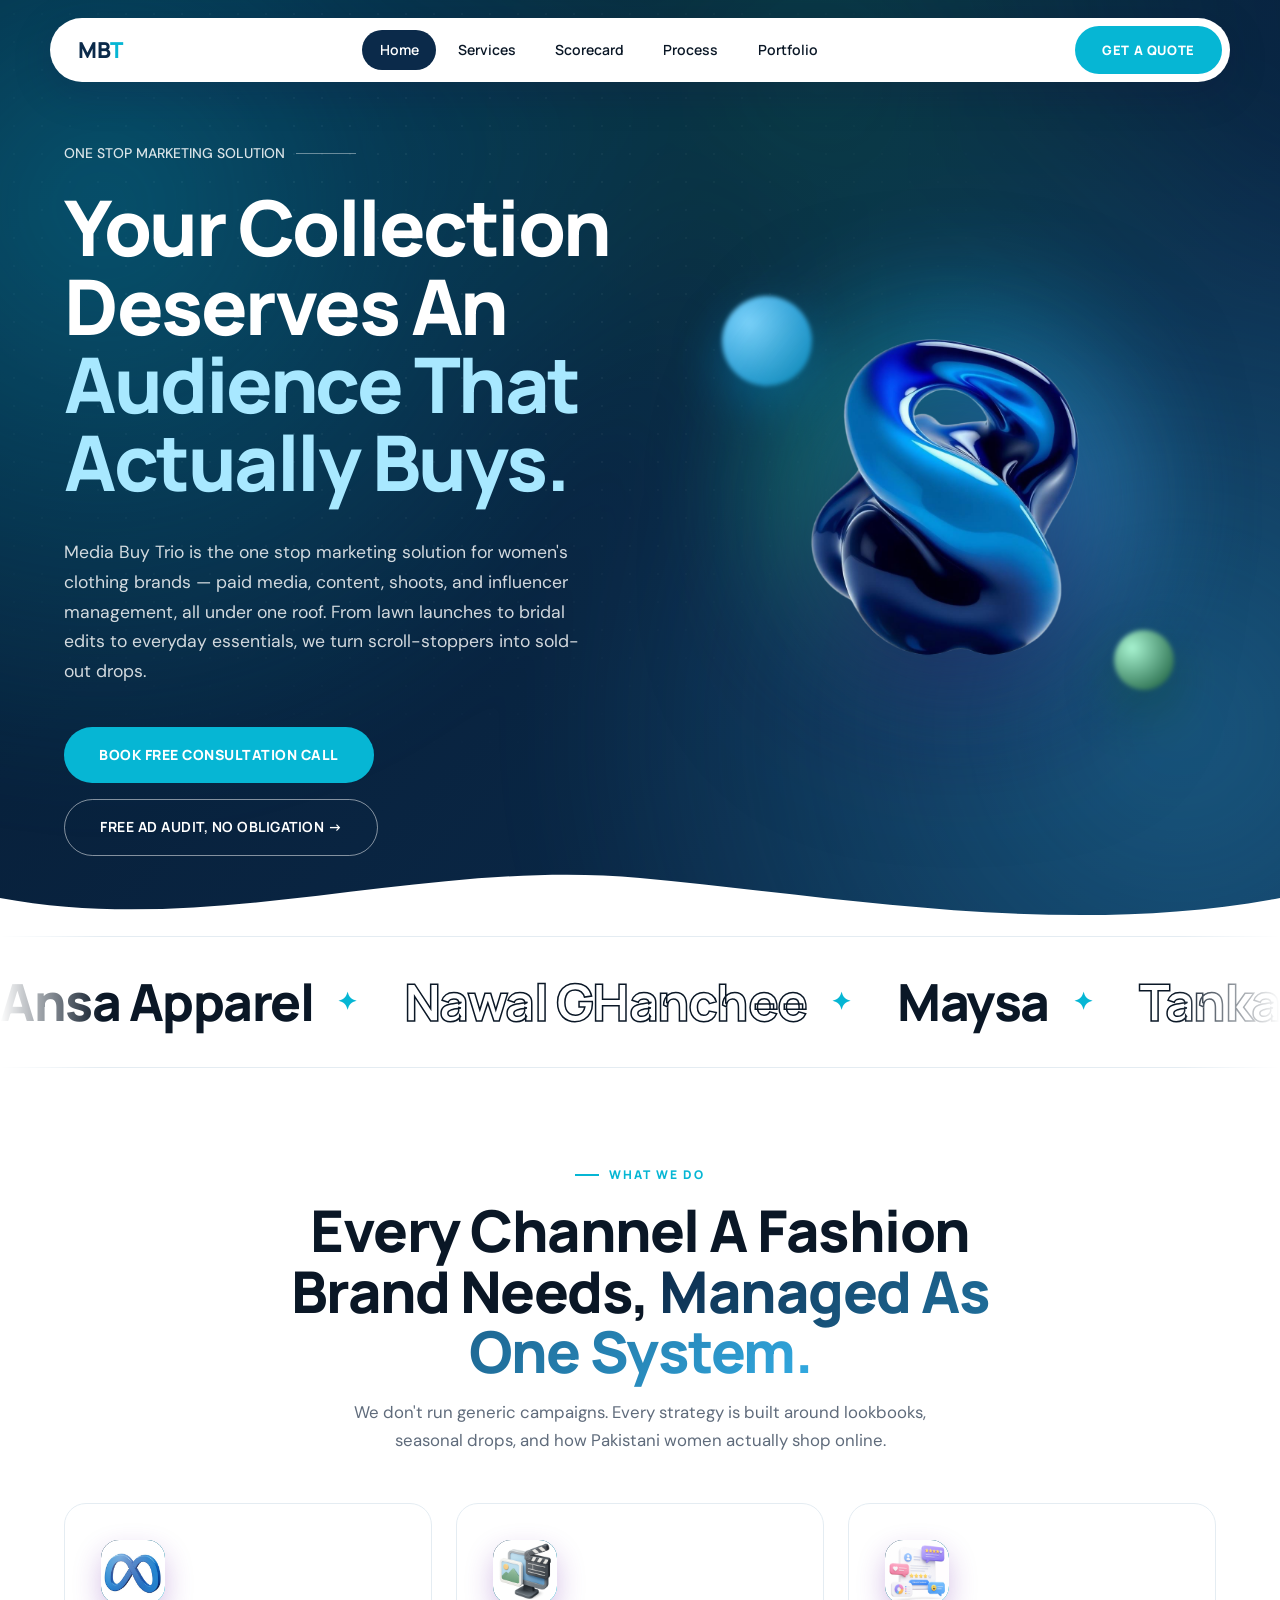
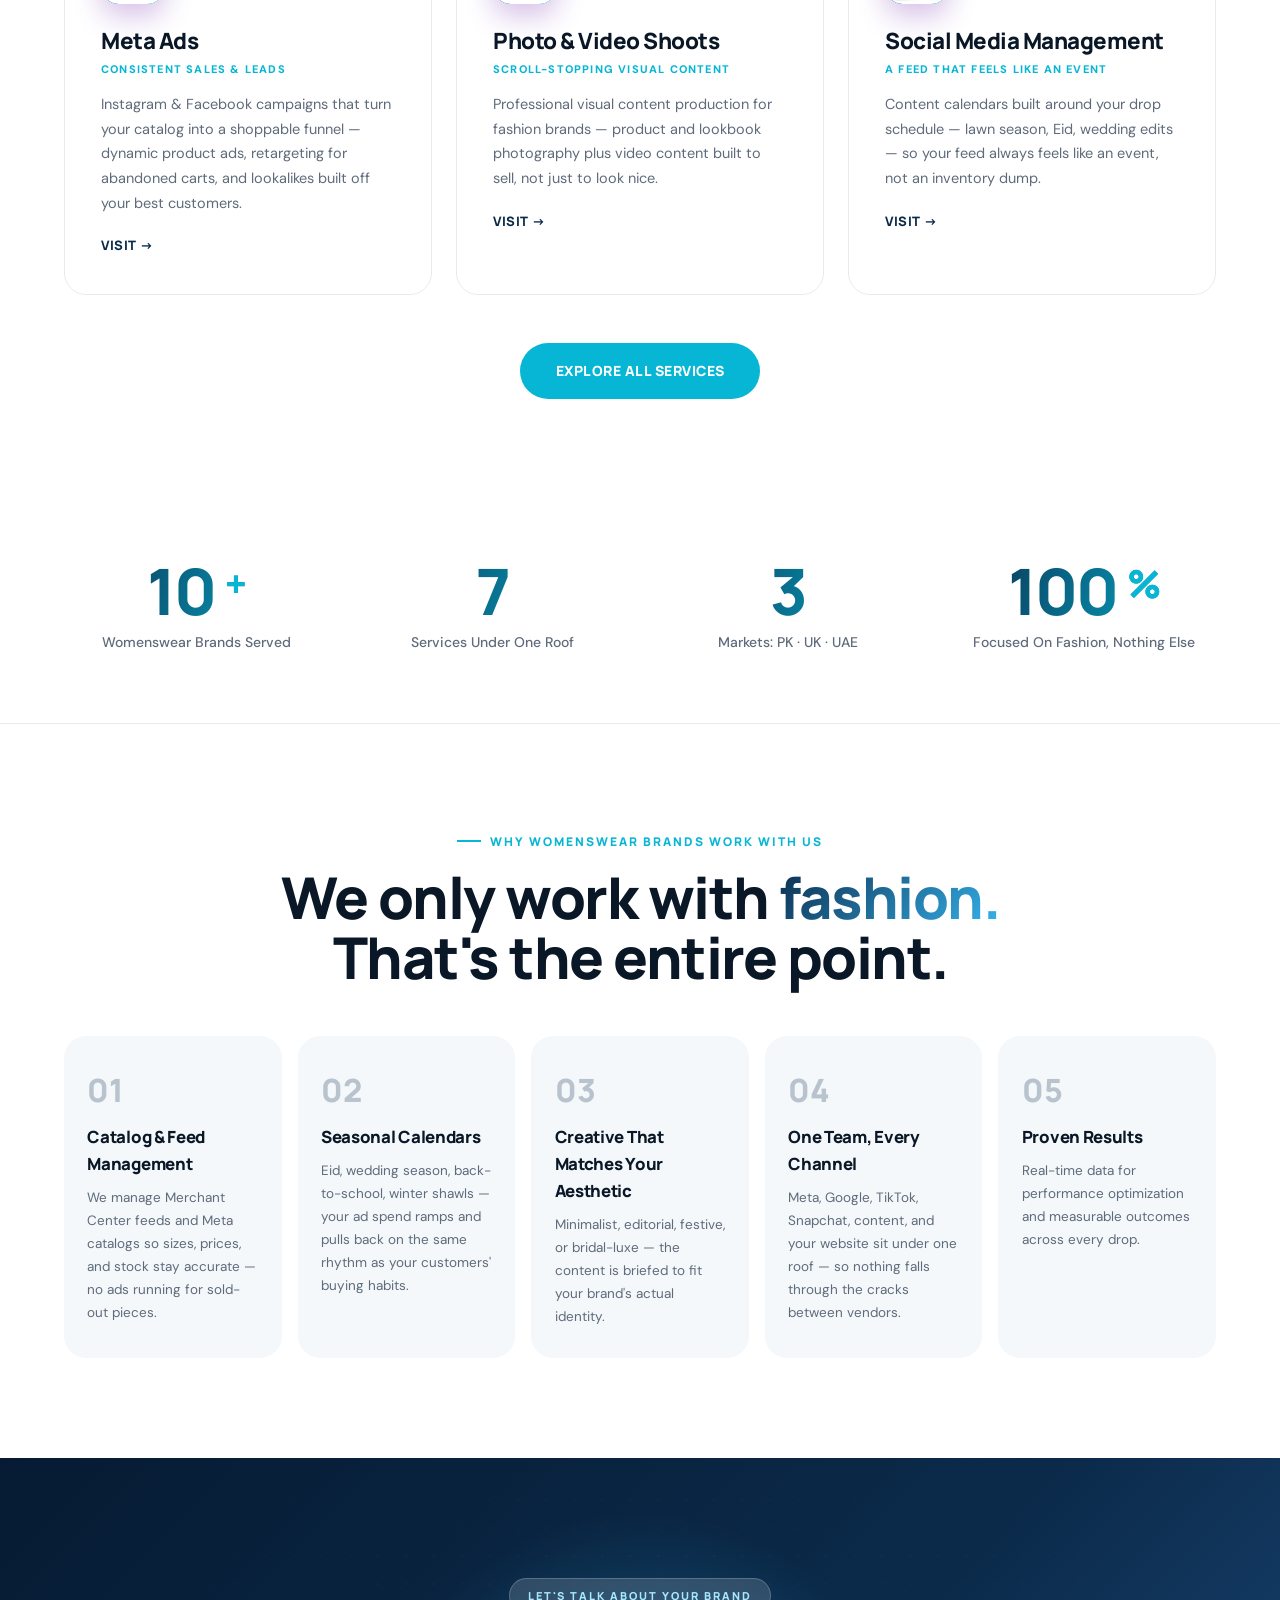
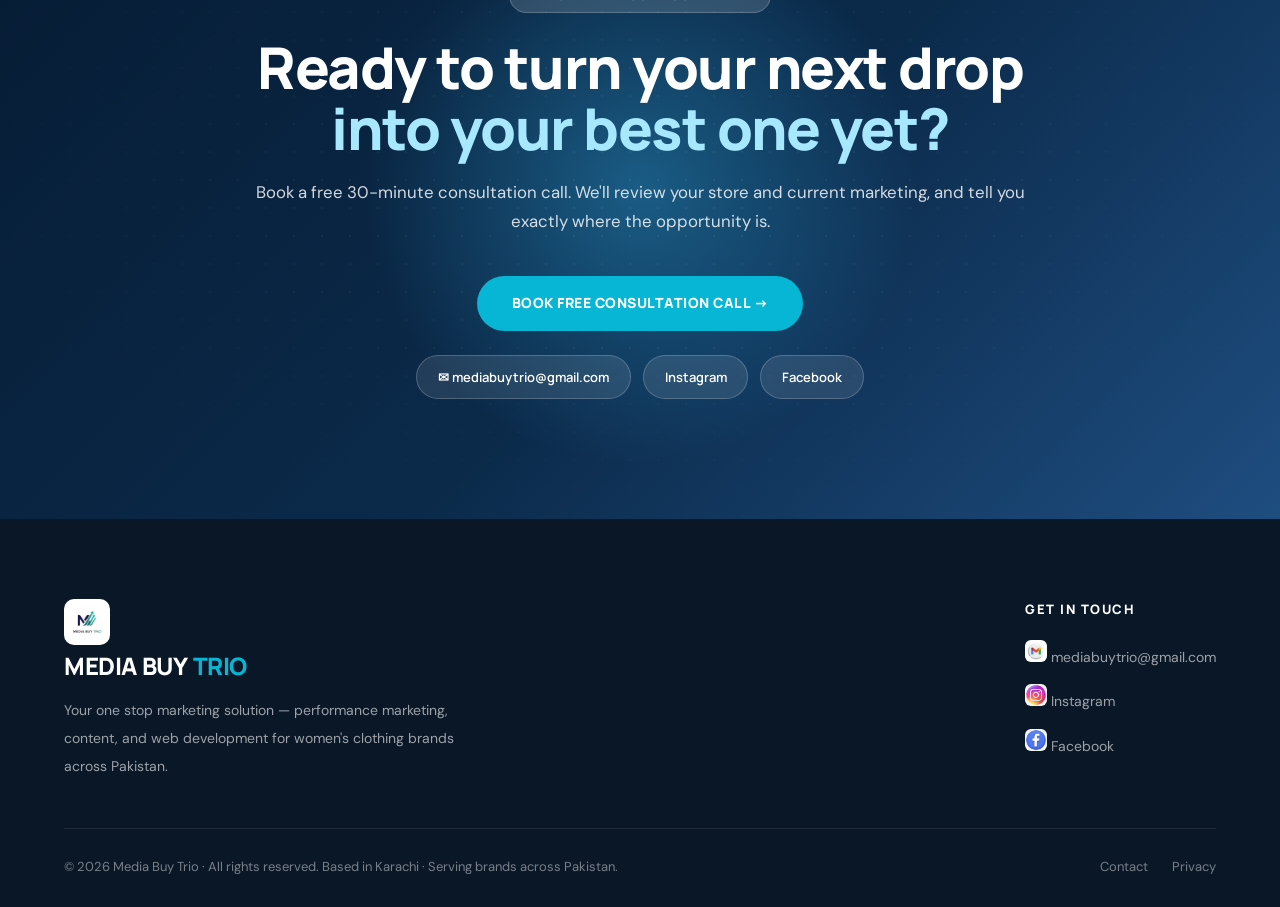
==== commit 05b59d5a: "Update index.html" ====
--- a/index.html
+++ b/index.html
@@ -118,19 +118,19 @@
       <p>Your one stop marketing solution — performance marketing, content, and web development for women's clothing brands across Pakistan.</p>
     </div>
 
-    <div class="footer-col footer-contact">
+       <div class="footer-col footer-contact">
       <h4>GET IN TOUCH</h4>
       <div class="footer-social-links">
         <a href="mailto:mediabuytrio@gmail.com" class="footer-icon-link">
-          <img src="icons/mail.jpg" alt="Email" class="footer-icon">
+          <img src="mail.i.jpg" alt="Email" class="footer-icon">
           <span>mediabuytrio@gmail.com</span>
         </a>
         <a href="https://www.instagram.com/mediabuytrio_" target="_blank" rel="noreferrer" class="footer-icon-link">
-          <img src="icons/instagram.jpg" alt="Instagram" class="footer-icon">
+          <img src="instagram.i.jpg" alt="Instagram" class="footer-icon">
           <span>Instagram</span>
         </a>
         <a href="https://www.facebook.com/profile.php?id=61581174561886" target="_blank" rel="noreferrer" class="footer-icon-link">
-          <img src="icons/facebook.jpg" alt="Facebook" class="footer-icon">
+          <img src="facebook.i.jpg" alt="Facebook" class="footer-icon">
           <span>Facebook</span>
         </a>
       </div>
@@ -147,4 +147,4 @@
 </footer>
 <script src="script.js"></script>
 </body>
-</html>+</html>
